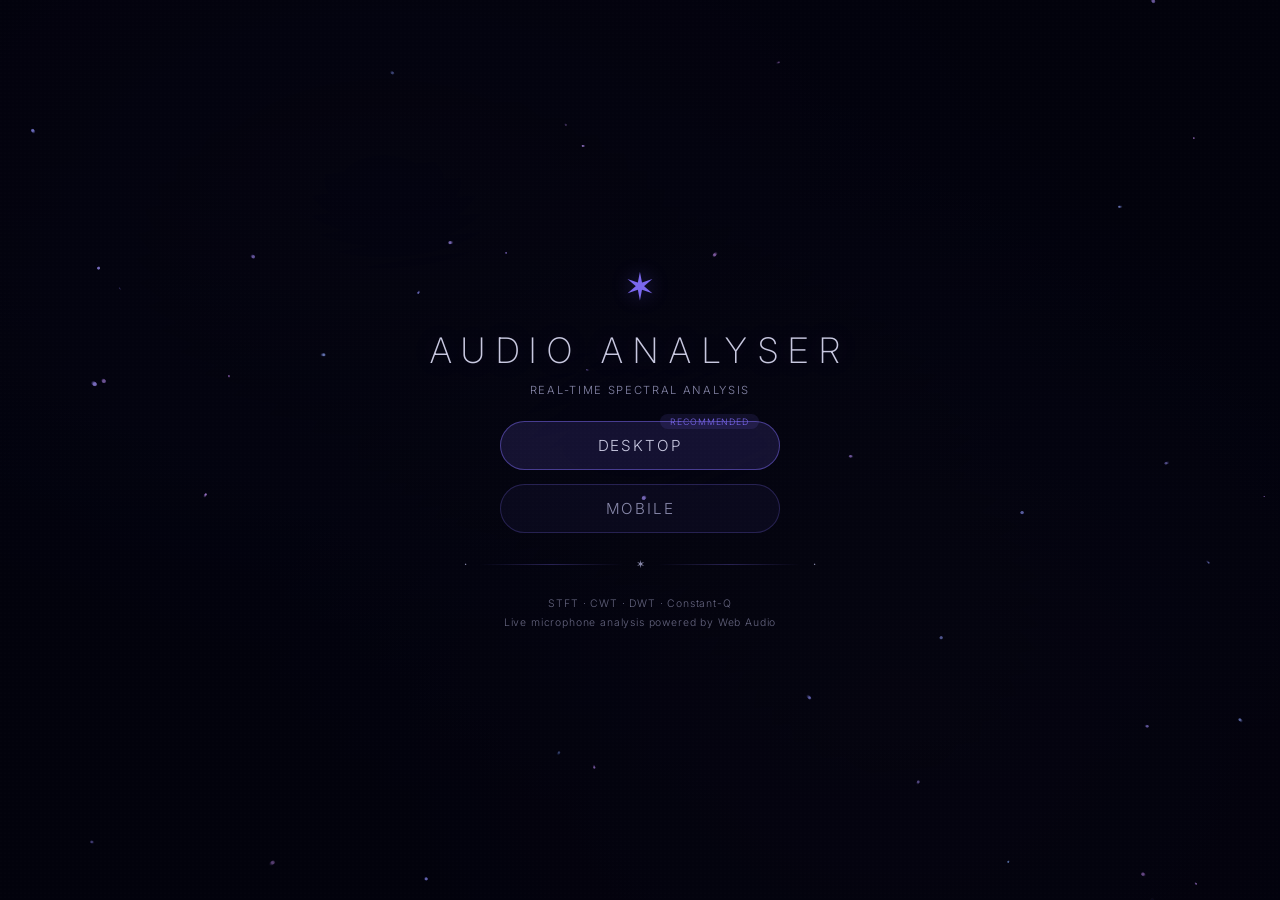
==== index.html @ d5a5ab43 "Initial commit: real-time audio analyser with STFT, CWT, DWT, and Constant-Q analysis Desktop and mo" ====
<!DOCTYPE html>
<html lang="en">
<head>
<meta charset="UTF-8">
<meta name="viewport" content="width=device-width, initial-scale=1.0">
<title>Audio Analyser</title>
<link rel="preconnect" href="https://fonts.googleapis.com">
<link href="https://fonts.googleapis.com/css2?family=Inter:wght@200;300;400&display=swap" rel="stylesheet">
<style>
  *, *::before, *::after { margin: 0; padding: 0; box-sizing: border-box; }

  body {
    font-family: 'Inter', 'Helvetica Neue', Arial, sans-serif;
    background: #0a0a18;
    color: #c8c8e0;
    min-height: 100vh;
    display: flex;
    align-items: center;
    justify-content: center;
    overflow: hidden;
  }

  body::before {
    content: '';
    position: fixed;
    inset: 0;
    background:
      radial-gradient(ellipse 60% 50% at 30% 20%, rgba(74, 58, 138, 0.15), transparent),
      radial-gradient(ellipse 50% 60% at 70% 80%, rgba(106, 76, 147, 0.12), transparent),
      radial-gradient(ellipse 80% 40% at 50% 50%, rgba(40, 80, 160, 0.08), transparent);
    pointer-events: none;
    z-index: 0;
  }

  body::after {
    content: '';
    position: fixed;
    inset: 0;
    opacity: 0.03;
    background-image: url("data:image/svg+xml,%3Csvg width='4' height='4' xmlns='http://www.w3.org/2000/svg'%3E%3Ccircle cx='1' cy='1' r='0.6' fill='%23c8c8e0'/%3E%3C/svg%3E");
    pointer-events: none;
    z-index: 0;
  }

  canvas {
    position: fixed;
    inset: 0;
    width: 100%;
    height: 100%;
    z-index: 0;
    pointer-events: none;
  }

  .content {
    position: relative;
    z-index: 5;
    max-width: 440px;
    width: 90%;
    text-align: center;
    display: flex;
    flex-direction: column;
    align-items: center;
    gap: 24px;
  }

  .glyph {
    font-size: 2.4rem;
    color: #7b68ee;
    text-shadow: 0 0 20px rgba(123, 104, 238, 0.4);
    line-height: 1;
  }

  h1 {
    font-weight: 200;
    font-size: 2.2rem;
    letter-spacing: 0.3em;
    text-transform: uppercase;
    color: #c8c8e0;
    text-shadow: 0 0 30px rgba(123, 104, 238, 0.2);
  }

  .subtitle {
    font-weight: 300;
    font-size: 0.7rem;
    letter-spacing: 0.15em;
    text-transform: uppercase;
    color: #8888aa;
    margin-top: -12px;
  }

  .buttons {
    display: flex;
    flex-direction: column;
    gap: 14px;
    width: 100%;
    max-width: 280px;
  }

  .btn {
    display: block;
    text-decoration: none;
    padding: 14px 32px;
    border-radius: 30px;
    font-family: inherit;
    font-weight: 300;
    font-size: 0.95rem;
    letter-spacing: 0.12em;
    text-transform: uppercase;
    text-align: center;
    transition: all 0.3s ease;
    position: relative;
  }

  .btn-primary {
    background: rgba(123, 104, 238, 0.15);
    border: 1px solid rgba(123, 104, 238, 0.5);
    color: #c8c8e0;
  }

  .btn-primary:hover {
    background: rgba(123, 104, 238, 0.25);
    border-color: rgba(123, 104, 238, 0.7);
    box-shadow: 0 0 20px rgba(123, 104, 238, 0.2);
  }

  .btn-secondary {
    background: rgba(123, 104, 238, 0.06);
    border: 1px solid rgba(123, 104, 238, 0.25);
    color: #8888aa;
  }

  .btn-secondary:hover {
    background: rgba(123, 104, 238, 0.12);
    border-color: rgba(123, 104, 238, 0.4);
    color: #c8c8e0;
  }

  .badge {
    display: none;
    font-size: 0.55rem;
    letter-spacing: 0.1em;
    text-transform: uppercase;
    color: #7b68ee;
    background: rgba(123, 104, 238, 0.12);
    padding: 2px 10px;
    border-radius: 10px;
    position: absolute;
    top: -8px;
    right: 20px;
  }

  .badge.visible { display: inline-block; }

  .ornament {
    display: flex;
    align-items: center;
    gap: 12px;
    width: 80%;
    color: #8888aa;
    font-size: 0.7rem;
  }

  .ornament .line {
    flex: 1;
    height: 1px;
    background: linear-gradient(90deg, transparent, rgba(123, 104, 238, 0.3), transparent);
  }

  .footer {
    font-size: 0.65rem;
    font-weight: 300;
    letter-spacing: 0.08em;
    color: #666680;
    line-height: 1.8;
  }
</style>
</head>
<body>
<canvas id="bg"></canvas>
<div class="content">
  <div class="glyph">&#x2736;</div>
  <h1>Audio Analyser</h1>
  <p class="subtitle">Real-time spectral analysis</p>

  <div class="buttons">
    <a href="desktop.html" class="btn btn-secondary" id="btn-desktop">
      <span class="badge" id="badge-desktop">recommended</span>
      Desktop
    </a>
    <a href="mobile.html" class="btn btn-secondary" id="btn-mobile">
      <span class="badge" id="badge-mobile">recommended</span>
      Mobile
    </a>
  </div>

  <div class="ornament">
    <span>&middot;</span>
    <span class="line"></span>
    <span>&#x2736;</span>
    <span class="line"></span>
    <span>&middot;</span>
  </div>

  <div class="footer">
    STFT &middot; CWT &middot; DWT &middot; Constant-Q<br>
    Live microphone analysis powered by Web Audio
  </div>
</div>

<script>
  const isMobile = /Android|iPhone|iPad|iPod|webOS|BlackBerry|IEMobile|Opera Mini/i.test(navigator.userAgent)
    || (navigator.maxTouchPoints > 1 && window.innerWidth < 768);

  const btnDesktop = document.getElementById('btn-desktop');
  const btnMobile = document.getElementById('btn-mobile');
  const badgeDesktop = document.getElementById('badge-desktop');
  const badgeMobile = document.getElementById('badge-mobile');

  if (isMobile) {
    btnMobile.classList.replace('btn-secondary', 'btn-primary');
    badgeMobile.classList.add('visible');
    btnMobile.parentNode.insertBefore(btnMobile, btnDesktop);
  } else {
    btnDesktop.classList.replace('btn-secondary', 'btn-primary');
    badgeDesktop.classList.add('visible');
  }

  // Ambient background particles
  const canvas = document.getElementById('bg');
  const ctx = canvas.getContext('2d');
  let w, h, particles = [];

  function resize() {
    const dpr = window.devicePixelRatio || 1;
    w = canvas.width = window.innerWidth * dpr;
    h = canvas.height = window.innerHeight * dpr;
    canvas.style.width = window.innerWidth + 'px';
    canvas.style.height = window.innerHeight + 'px';
  }

  function initParticles() {
    particles = [];
    for (let i = 0; i < 40; i++) {
      particles.push({
        x: Math.random() * w,
        y: Math.random() * h,
        vx: (Math.random() - 0.5) * 0.3,
        vy: (Math.random() - 0.5) * 0.3,
        r: Math.random() * 1.5 + 0.5,
        a: Math.random() * 0.3 + 0.05,
        hue: 220 + Math.random() * 60
      });
    }
  }

  function draw() {
    ctx.fillStyle = 'rgba(10, 10, 24, 0.08)';
    ctx.fillRect(0, 0, w, h);
    for (const p of particles) {
      p.x += p.vx;
      p.y += p.vy;
      if (p.x < 0) p.x = w;
      if (p.x > w) p.x = 0;
      if (p.y < 0) p.y = h;
      if (p.y > h) p.y = 0;
      ctx.beginPath();
      ctx.arc(p.x, p.y, p.r, 0, Math.PI * 2);
      ctx.fillStyle = `hsla(${p.hue}, 60%, 70%, ${p.a})`;
      ctx.fill();
    }
    requestAnimationFrame(draw);
  }

  resize();
  initParticles();
  draw();
  window.addEventListener('resize', () => { resize(); initParticles(); });
</script>
</body>
</html>
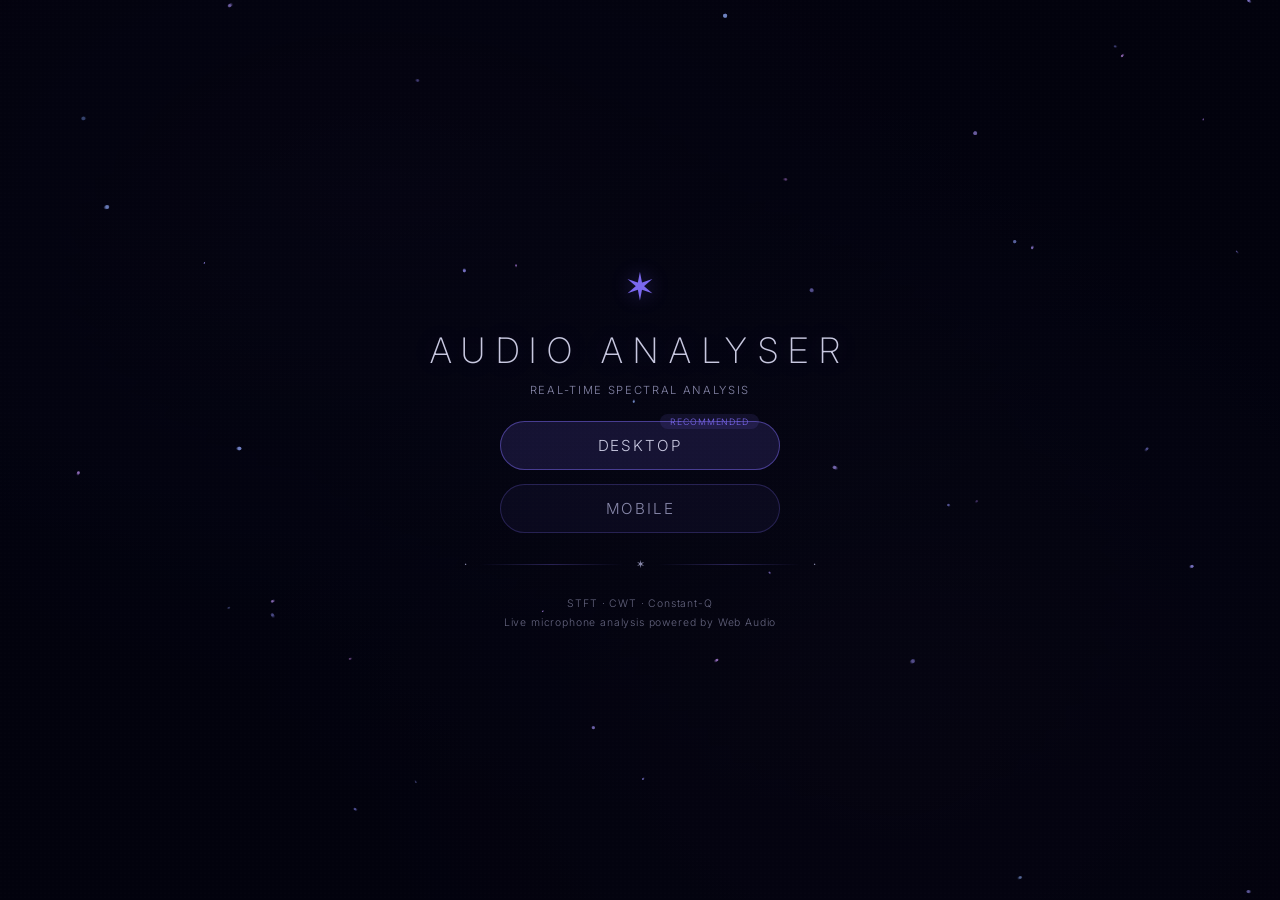
==== commit 8fd75dd7: "Remove DWT analysis mode Co-Authored-By: Claude Opus 4.6 <noreply@anthropic.com>" ====
--- a/index.html
+++ b/index.html
@@ -202,7 +202,7 @@
   </div>
 
   <div class="footer">
-    STFT &middot; CWT &middot; DWT &middot; Constant-Q<br>
+    STFT &middot; CWT &middot; Constant-Q<br>
     Live microphone analysis powered by Web Audio
   </div>
 </div>
